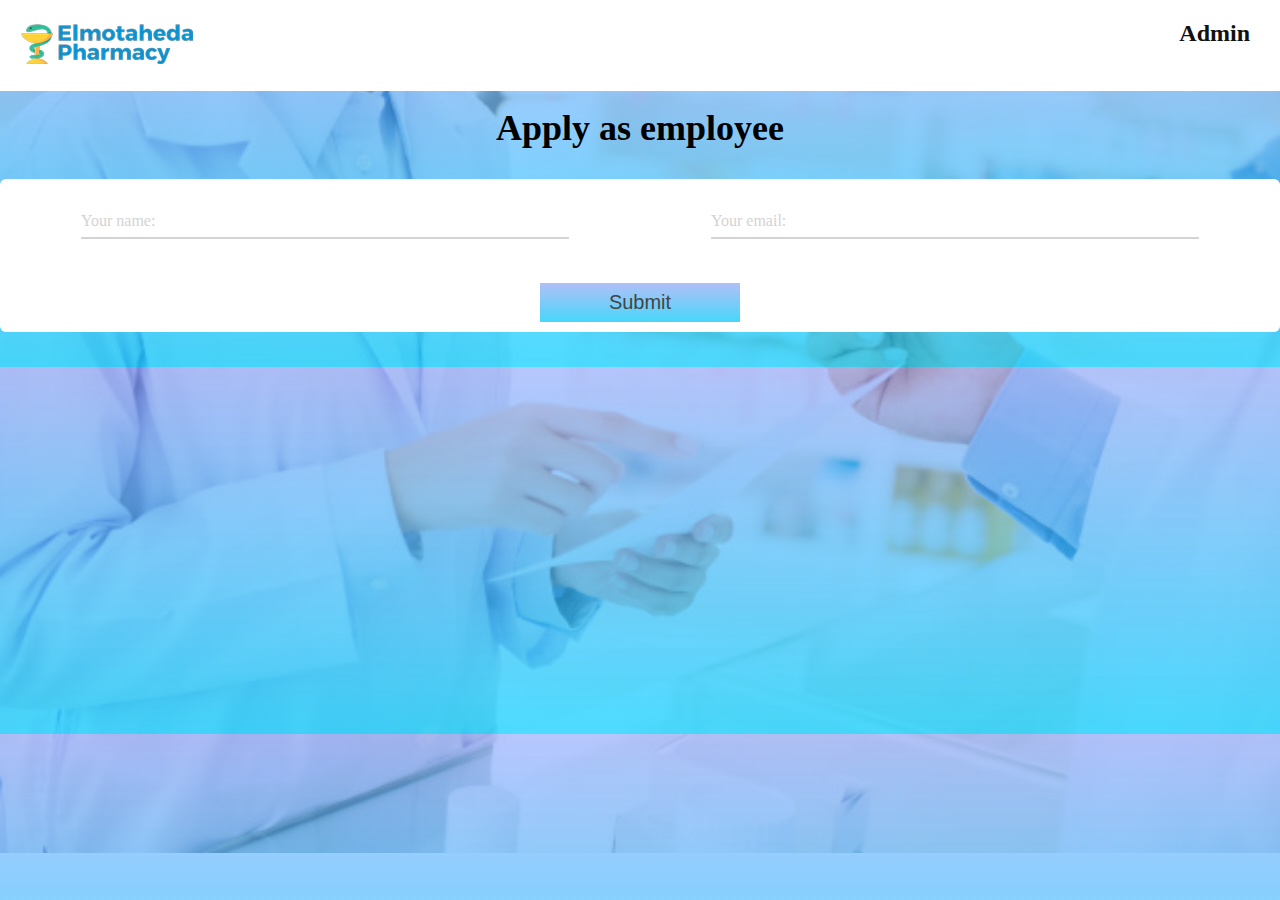
==== Views/Applier/index.html @ b6f4497a "building the form" ====
<!DOCTYPE html>
<html lang="en">
<head>
    <meta charset="UTF-8">
    <meta name="viewport" content="width=device-width, initial-scale=1.0">
    <link rel="stylesheet" href="css/css/bootstrap.min.css">
    <link rel="stylesheet" href="css/style.css">
    <title>ElMotaheda Pharmacy</title>
</head>
<body>
  
  <div class="head">
    <img src="imgs/logo-2.jpg" alt="Logo">
    <div class="admin">
      <a>Admin</a>
    </div>
  </div>
  <h2 style="text-align: center; color: #000; margin-top: 16px; font-size: 36px;">Apply as employee</h2>

    <form action="/action_page.php" method="GET">
        <div class="container">
      
         <div class="row">
             <div class="column">
              <div class="input-field">
                <input type="text" id="name" required />
                <label for="name">Your name:</label>
              </div>
             </div>
             <div class="column">
              <div class="input-field">
                <input type="email" id="email" required />
                <label for="email">Your email:</label>
              </div>
             </div>
         </div>

         <!-- <div class="row">
             <div class="column">
               <div class="input-field">
                <label class="date-label" for="dateofbirth">Date Of Birth</label>
                <input class="date-input" type="date" name="dateofbirth" id="dateofbirth">
               </div>
             </div>
             <div class="column">
              <div class="input-field">
                <input type="tel" id="phone" name="phone" 
                placeholder="012-711-201-06" pattern="01-[0-9]{1}-[0-9]{3}-[0-9]{3}-[0-9]{2}" required>
                <label for="phone">Enter a phone number:</label>
              </div>
            </div>
         </div>

         <div class="row">
          <div class="column">
            <div class="input-field">
              <div class="custom-select">
                <select id="jobs">
                  <option value="firts">Choose your job</option>
                  <option value="chemist">Chemist</option>
                  <option value="warehouse-manager">Warehouse Manager</option>
                  <option value="purchases-manager">Purchases & Sales Manager</option>
                  <option value="contracting-officer">Contracting officer</option>
                  <option value="call-center-service-director">Call Center Service Director</option>
                  <option value="beauty expert">Beauty expret</option>
                </select>
              </div>
            </div>
          </div>
          <div class="column">
           <div class="input-field">
              <input type="text" id="work-experience" required />
              <label for="work-experience">Your work experience:</label>
           </div>
         </div>
      </div>

      <div class="row">
        <div class="column">
          <div class="input-field">
            <input type="text" id="faculty" required />
            <label for="faculty">Faculty:</label>
          </div>
        </div>
        <div class="column">
         <div class="input-field">
          <input type="text" id="grade" required />
          <label for="grade">Grade:</label>
         </div>
       </div>
    </div>

    <div class="row">
      <div class="column">
        <div class="input-field">
          <label class="date-label" for="graduation-year">Graduation year</label>
          <input id="graduation-year" type="number" min="2010" max="2019" step="1" value="2016" />

        </div>
      </div>
      <div class="column">
       <div class="input-field">
        <input type="number" id="salary" required />
        <label for="salary">Expected salary:</label>
       </div>
     </div>
  </div>

  <div class="row">
    <div class="column">
      <div class="input-field">
        <span> English level:</span>
        <input type="range" value="0">
        <div id="h4-container"><div id="h4-subcontainer"><h4>0<span></span></h4></div></div>

      </div>
    </div>
    <div class="column">
     <div class="input-field">
      <span> Microsoft Office level:</span>    
        <select name="office" id="office">
          <option value="beginner">beginner</option>
          <option value="intermediate" >intermediate</option>
          <option value="advanced">advanced</option>
        </select>
      </div>
    </div>
  </div>

  <div class="row">
    <div class="column">
      <div class="input-field">
        <textarea id="work-places" name="work-places" placeholder="Write places you have workd in and why you left?"></textarea>
      </div>
      </div>
      <div class="column">
        <div class="input-field">
          <div class="file-upload-wrapper" data-text="upload personal image!">
            <input name="file-upload-field" type="file" class="file-upload-field" value="">
          </div>
        </div>
      </div>
    </div>

    <div class="row">
      <div class="column">
        <div class="input-field">
          <input type="text" id="city" />
          <label for="city">Your city:</label>
        </div>
      </div>
      <div class="column">
        <div class="input-field">
          <input type="text" id="address" />
          <label for="address">Your address:</label>
        </div>
      </div>
    </div> -->
    <input id="submit" onclick="window.open('./confirm.html', '_blank');"
    type="submit" value="Submit">
    
  </div> <!--Container-->


    
      </form>

      
      
    
      <script src="https://ajax.googleapis.com/ajax/libs/jquery/3.5.1/jquery.min.js"></script>

    <script src="js/main.js"></script>
</body>
</html>
---- Views/Applier/css/style.css ----
* {
    box-sizing: border-box;
    padding: 0;
    margin: 0;
}
/* linear-gradient(19deg, #21D4FD 0%, #B721FF 100%)      background-color: #21D4FD;
 */
body, html {
    height: auto;
    font-family: "Lato", Georgia, 'Times New Roman', serif;
    background: linear-gradient(to top, hsl(192, 100%, 50%, 0.7), rgba(135, 160, 252, 0.6)) , 
    url('../imgs/bg.jpg') no-repeat;
  background-size: cover;

}

.column {
    float: left;
    width: 50%;
    padding: 10px;
    margin-bottom: 30px;    
  }
  
  /* Clear floats after the columns */
  .row:after {
    content: "";
    display: table;
    clear: both;
  }

  @media screen and (max-width: 600px) {
    .column {
      width: 100%;
    }

    .container {
      margin: auto 40px;
    }
  }


  .container {
    padding: 10px;
    background-color: white;
    margin-top: 30px;
    margin-bottom: 35px;
    border-radius: 6px;
  }

  .head  {
    width: 100%;
    background-color: #fff
  }
  
  .head img {
    margin: 20px auto 20px 20px;
  }

  .admin {
    float: right;
    margin: 20px 30px 20px 20px;
    
  }

  .admin a {
    color: #111;
    font-size: 24px;
    font-weight: bold;
    text-decoration: none;
    cursor: pointer;
    
  }

  .admin a:hover {
    border-bottom: 1px solid #1597ff;
  }


  /* Overwrite default styles of hr */

  .input-field {
    position: relative;
    width: 80%;
    height: auto;
    line-height: 44px;
    margin: auto;
  }
  label {
    position: absolute;
    top: 0;
    left: 0;
    width: 100%;
    color: #d3d3d3;
    transition: 0.2s all;
    cursor: text;
  }
  input, select, textarea {
    width: 100%;
    border: 0;
    outline: 0;
    padding: 0.5rem 0;
    border-bottom: 2px solid #d3d3d3;
    box-shadow: none;
    color: #111;
  }

  textarea {
    border: 2px solid #1597ff;
    padding: 0;
  }

  textarea::placeholder {
    color: #d3d3d3;
    font-size: 1em;
  }


  input:invalid {
    outline: 0;
     /* color: #ff2300;
     border-color: #ff2300; */
  }
  input:focus,
  input:valid,
  select:focus,
  textarea:focus {
    border-image-source: linear-gradient(45deg, #21D4FD , #B721FF);
    border-image-slice: 1;
  }
  input:focus~label,
  input:valid~label {
    font-size: 16px;
    top: -24px;
    color: #5413cc;
  }
  
  [type="date"] {
    background:#fff url(https://cdn1.iconfinder.com/data/icons/cc_mono_icon_set/blacks/16x16/calendar_2.png)  97% 50% no-repeat ;
  }
  [type="date"]::-webkit-inner-spin-button {
    display: none;
  }
  [type="date"]::-webkit-calendar-picker-indicator {
    opacity: 0;
  }
  
  .date-label {
    margin-left: 160px;
  }
  

/* Custom select ===========================*/

/* The container must be positioned relative: */
.custom-select {
  position: relative;
  font-family: Arial;
}

.custom-select select {
  display: none; /*hide original SELECT element: */
}

.select-selected {
  background-color: DodgerBlue;
}

/* Style the arrow inside the select element: */
.select-selected:after {
  position: absolute;
  content: "";
  top: 27px;
  right: 10px;
  width: 0;
  height: 0;
  border: 6px solid transparent;
  border-color: #fff transparent transparent transparent;
}

/* Point the arrow upwards when the select box is open (active): */
.select-selected.select-arrow-active:after {
  border-color: transparent transparent #fff transparent;
  top: 7px;
}

/* style the items (options), including the selected item: */
.select-items div,.select-selected {
  color: #ffffff;
  padding: 8px 16px;
  border: 1px solid transparent;
  border-color: transparent transparent rgba(0, 0, 0, 0.1) transparent;
  cursor: pointer;
}

/* Style items (options): */
.select-items {
  position: absolute;
  background-image: linear-gradient(19deg, #21D4FD 0%, #B721FF 100%);
  top: 100%;
  left: 0;
  right: 0;
  z-index: 99;
}

/* Hide the items when the select box is closed: */
.select-hide {
  display: none;
}

.select-items div:hover, .same-as-selected {
  background-color: rgba(0, 0, 0, 0.1);
}


/* Custom slider=========================== */


/* ++++++++++++++===============================++++ */
input[type="range"] {
  outline: 0;
  border: 0;
  border-radius: 500px;
  width: 400px;
  max-width: 100%;
  margin: 24px 0 16px;
  transition: box-shadow 0.2s ease-in-out;
}

@media screen and (-webkit-min-device-pixel-ratio:0) {
  input[type="range"] {
    overflow: hidden;
    height: 40px;
    -webkit-appearance: none;
    background-color: #ddd;
  }


  input[type="range"]::-webkit-slider-runnable-track {
    height: 40px;
    -webkit-appearance: none;
    color: #444;
    transition: box-shadow 0.2s ease-in-out;
  }


  input[type="range"]::-webkit-slider-thumb {
    width: 40px;
    -webkit-appearance: none;
    height: 40px;
    cursor: pointer;
    background: #fff;
    box-shadow: -340px 0 0 320px #1597ff, inset 0 0 0 40px #1597ff;
    border-radius: 50%;
    transition: box-shadow 0.2s ease-in-out;
    position: relative;
  }
  input[type="range"]:active::-webkit-slider-thumb {
    background: #fff;
    box-shadow: -340px 0 0 320px #1597ff, inset 0 0 0 3px #1597ff;
  }

}


  input:not(:active) + #h4-container h4 {
    opacity: 0;
    margin-top: -50px;
    pointer-events: none;
  }

  #h4-container {
    width: 400px;
    max-width: 100%;
    padding: 0 20px;
    box-sizing: border-box;
    position: relative;
  }

  #h4-subcontainer {
		width: 100%;
		position: relative;
  }

  h4 {
    display: flex;
    align-items: center;
    justify-content: center;
    position: absolute;
    top: 0;
    width: 40px;
    height: 40px;
    color: #fff !important;
    font-size: 12px;
    transform-origin: center -10px;
    transform: translateX(-50%);
    transition: margin-top 0.15s ease-in-out,
      opacity 0.15s ease-in-out;
  }

  #h4-subcontainer span {
    position: absolute;
    width: 100%;
    height: 100%;
    top: 0;
    left: 0;
    background-color: #1597ff;
    border-radius: 0 50% 50% 50%;
    transform: rotate(45deg);
    z-index: -1;
  }

  /* File upload ====================== */
  .file-upload-wrapper {
    position: relative;
    width: 100%;
    height: 57px;
    border: 2px solid #4aadfd;

  }
  
  .file-upload-wrapper::after {
    content: attr(data-text);
      font-size: 18px;
      position: absolute;
      top: 0;
      left: 0;
      background: #fff;
      padding: 10px 15px;
      display: block;
      width: calc(100% - 40px);
      pointer-events: none;
      z-index: 20;
      height: 40px;
      line-height: 40px;
      color: rgb(119, 115, 115);
      border-radius: 5px 10px 10px 5px;
      font-weight: 300;
  }

  .file-upload-wrapper::before {
     content: 'Upload';
      position: absolute;
      top: 0;
      right: 0;
      display: inline-block;
      height: 55px;
      background: #4aadfd;
      color: #fff;
      font-weight: 700;
      z-index: 25;
      font-size: 16px;
      padding: 0 15px;
      text-transform: uppercase;
      pointer-events: none;
  }

  .file-upload-wrapper:hover .file-upload-wrapper::before {
    background: darken(#1597ff, 10%);
  }

.file-upload-field  {
  opacity: 0;
  position: absolute;
  top: 0;
  right: 0;
  bottom: 0;
  left: 0;
  z-index: 99;
  height: 40px;
  margin: 0;
  padding: 0;
  display: block;
  cursor: pointer;
  width: 100%;
}
    

input[type="submit"] {
  width: 200px;
  border: none;
  font-size: 20px;
  color: #444;
  background-image: linear-gradient(to top, hsl(192, 100%, 50%, 0.7), rgba(135, 160, 252, 0.6)) ;
  margin-left: calc(50% - 100px);
}
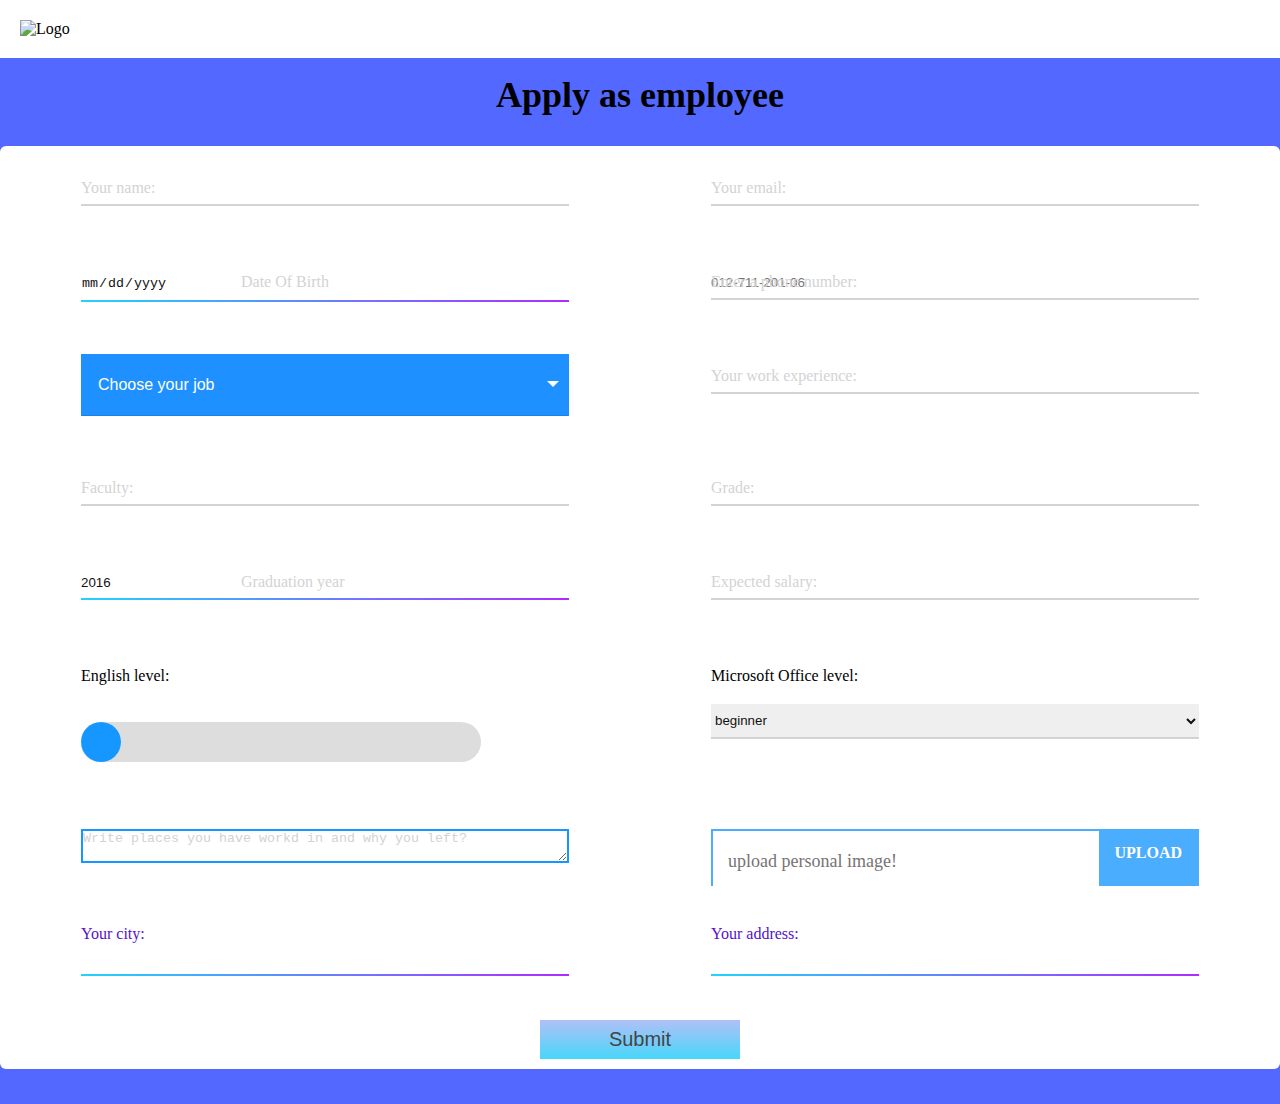
==== commit 5e0f2b43: "Add th final" ====
--- a/Views/Applier/index.html
+++ b/Views/Applier/index.html
@@ -3,173 +3,698 @@
 <head>
     <meta charset="UTF-8">
     <meta name="viewport" content="width=device-width, initial-scale=1.0">
-    <link rel="stylesheet" href="css/css/bootstrap.min.css">
-    <link rel="stylesheet" href="css/style.css">
+    <style>
+        * {
+            box-sizing: border-box;
+            padding: 0;
+            margin: 0;
+        }
+        /* linear-gradient(19deg, #21D4FD 0%, #B721FF 100%)      background-color: #21D4FD;
+         */
+        body, html {
+            height: auto;
+            font-family: "Lato", Georgia, 'Times New Roman', serif;
+            background-size: cover;
+            background-color: #5268ff;
+        }
+
+        .column {
+            float: left;
+            width: 50%;
+            padding: 10px;
+            margin-bottom: 30px;
+        }
+
+        /* Clear floats after the columns */
+        .row:after {
+            content: "";
+            display: table;
+            clear: both;
+        }
+
+        @media screen and (max-width: 600px) {
+            .column {
+                width: 100%;
+            }
+
+            .container {
+                margin: auto 40px;
+            }
+        }
+
+
+        .container {
+            padding: 10px;
+            background-color: white;
+            margin-top: 30px;
+            margin-bottom: 35px;
+            border-radius: 6px;
+        }
+
+        .head  {
+            width: 100%;
+            background-color: #fff
+        }
+
+        .head img {
+            margin: 20px auto 20px 20px;
+        }
+
+
+        /* Overwrite default styles of hr */
+
+        .input-field {
+            position: relative;
+            width: 80%;
+            height: auto;
+            line-height: 44px;
+            margin: auto;
+        }
+        label {
+            position: absolute;
+            top: 0;
+            left: 0;
+            width: 100%;
+            color: #d3d3d3;
+            transition: 0.2s all;
+            cursor: text;
+        }
+        input, select, textarea {
+            width: 100%;
+            border: 0;
+            outline: 0;
+            padding: 0.5rem 0;
+            border-bottom: 2px solid #d3d3d3;
+            box-shadow: none;
+            color: #111;
+        }
+
+        textarea {
+            border: 2px solid #1597ff;
+            padding: 0;
+        }
+
+        textarea::placeholder {
+            color: #d3d3d3;
+            font-size: 1em;
+        }
+
+
+        input:invalid {
+            outline: 0;
+            /* color: #ff2300;
+            border-color: #ff2300; */
+        }
+        input:focus,
+        input:valid,
+        select:focus,
+        textarea:focus {
+            border-image-source: linear-gradient(45deg, #21D4FD , #B721FF);
+            border-image-slice: 1;
+        }
+        input:focus~label,
+        input:valid~label {
+            font-size: 16px;
+            top: -24px;
+            color: #5413cc;
+        }
+
+        [type="date"] {
+            background:#fff url(https://cdn1.iconfinder.com/data/icons/cc_mono_icon_set/blacks/16x16/calendar_2.png)  97% 50% no-repeat ;
+        }
+        [type="date"]::-webkit-inner-spin-button {
+            display: none;
+        }
+        [type="date"]::-webkit-calendar-picker-indicator {
+            opacity: 0;
+        }
+
+        .date-label {
+            margin-left: 160px;
+        }
+
+
+        /* Custom select ===========================*/
+
+        /* The container must be positioned relative: */
+        .custom-select {
+            position: relative;
+            font-family: Arial;
+        }
+
+        .custom-select select {
+            display: none; /*hide original SELECT element: */
+        }
+
+        .select-selected {
+            background-color: DodgerBlue;
+        }
+
+        /* Style the arrow inside the select element: */
+        .select-selected:after {
+            position: absolute;
+            content: "";
+            top: 27px;
+            right: 10px;
+            width: 0;
+            height: 0;
+            border: 6px solid transparent;
+            border-color: #fff transparent transparent transparent;
+        }
+
+        /* Point the arrow upwards when the select box is open (active): */
+        .select-selected.select-arrow-active:after {
+            border-color: transparent transparent #fff transparent;
+            top: 7px;
+        }
+
+        /* style the items (options), including the selected item: */
+        .select-items div,.select-selected {
+            color: #ffffff;
+            padding: 8px 16px;
+            border: 1px solid transparent;
+            border-color: transparent transparent rgba(0, 0, 0, 0.1) transparent;
+            cursor: pointer;
+        }
+
+        /* Style items (options): */
+        .select-items {
+            position: absolute;
+            background-image: linear-gradient(19deg, #21D4FD 0%, #B721FF 100%);
+            top: 100%;
+            left: 0;
+            right: 0;
+            z-index: 99;
+        }
+
+        /* Hide the items when the select box is closed: */
+        .select-hide {
+            display: none;
+        }
+
+        .select-items div:hover, .same-as-selected {
+            background-color: rgba(0, 0, 0, 0.1);
+        }
+
+
+        /* Custom slider=========================== */
+
+
+        /* ++++++++++++++===============================++++ */
+        input[type="range"] {
+            outline: 0;
+            border: 0;
+            border-radius: 500px;
+            width: 400px;
+            max-width: 100%;
+            margin: 24px 0 16px;
+            transition: box-shadow 0.2s ease-in-out;
+        }
+
+        @media screen and (-webkit-min-device-pixel-ratio:0) {
+            input[type="range"] {
+                overflow: hidden;
+                height: 40px;
+                -webkit-appearance: none;
+                background-color: #ddd;
+            }
+
+
+            input[type="range"]::-webkit-slider-runnable-track {
+                height: 40px;
+                -webkit-appearance: none;
+                color: #444;
+                transition: box-shadow 0.2s ease-in-out;
+            }
+
+
+            input[type="range"]::-webkit-slider-thumb {
+                width: 40px;
+                -webkit-appearance: none;
+                height: 40px;
+                cursor: pointer;
+                background: #fff;
+                box-shadow: -340px 0 0 320px #1597ff, inset 0 0 0 40px #1597ff;
+                border-radius: 50%;
+                transition: box-shadow 0.2s ease-in-out;
+                position: relative;
+            }
+            input[type="range"]:active::-webkit-slider-thumb {
+                background: #fff;
+                box-shadow: -340px 0 0 320px #1597ff, inset 0 0 0 3px #1597ff;
+            }
+
+        }
+
+
+        input:not(:active) + #h4-container h4 {
+            opacity: 0;
+            margin-top: -50px;
+            pointer-events: none;
+        }
+
+        #h4-container {
+            width: 400px;
+            max-width: 100%;
+            padding: 0 20px;
+            box-sizing: border-box;
+            position: relative;
+        }
+
+        #h4-subcontainer {
+            width: 100%;
+            position: relative;
+        }
+
+        h4 {
+            display: flex;
+            align-items: center;
+            justify-content: center;
+            position: absolute;
+            top: 0;
+            width: 40px;
+            height: 40px;
+            color: #fff !important;
+            font-size: 12px;
+            transform-origin: center -10px;
+            transform: translateX(-50%);
+            transition: margin-top 0.15s ease-in-out,
+            opacity 0.15s ease-in-out;
+        }
+
+        #h4-subcontainer span {
+            position: absolute;
+            width: 100%;
+            height: 100%;
+            top: 0;
+            left: 0;
+            background-color: #1597ff;
+            border-radius: 0 50% 50% 50%;
+            transform: rotate(45deg);
+            z-index: -1;
+        }
+
+        /* File upload ====================== */
+        .file-upload-wrapper {
+            position: relative;
+            width: 100%;
+            height: 57px;
+            border: 2px solid #4aadfd;
+
+        }
+
+        .file-upload-wrapper::after {
+            content: attr(data-text);
+            font-size: 18px;
+            position: absolute;
+            top: 0;
+            left: 0;
+            background: #fff;
+            padding: 10px 15px;
+            display: block;
+            width: calc(100% - 40px);
+            pointer-events: none;
+            z-index: 20;
+            height: 40px;
+            line-height: 40px;
+            color: rgb(119, 115, 115);
+            border-radius: 5px 10px 10px 5px;
+            font-weight: 300;
+        }
+
+        .file-upload-wrapper::before {
+            content: 'Upload';
+            position: absolute;
+            top: 0;
+            right: 0;
+            display: inline-block;
+            height: 55px;
+            background: #4aadfd;
+            color: #fff;
+            font-weight: 700;
+            z-index: 25;
+            font-size: 16px;
+            padding: 0 15px;
+            text-transform: uppercase;
+            pointer-events: none;
+        }
+
+        .file-upload-wrapper:hover .file-upload-wrapper::before {
+            background: darken(#1597ff, 10%);
+        }
+
+        .file-upload-field  {
+            opacity: 0;
+            position: absolute;
+            top: 0;
+            right: 0;
+            bottom: 0;
+            left: 0;
+            z-index: 99;
+            height: 40px;
+            margin: 0;
+            padding: 0;
+            display: block;
+            cursor: pointer;
+            width: 100%;
+        }
+
+
+        input[type="submit"] {
+            width: 200px;
+            border: none;
+            font-size: 20px;
+            color: #444;
+            background-image: linear-gradient(to top, hsl(192, 100%, 50%, 0.7), rgba(135, 160, 252, 0.6)) ;
+            margin-left: calc(50% - 100px);
+        }
+
+    </style>
     <title>ElMotaheda Pharmacy</title>
 </head>
 <body>
-  
-  <div class="head">
+
+<div class="head">
     <img src="imgs/logo-2.jpg" alt="Logo">
-    <div class="admin">
-      <a>Admin</a>
-    </div>
-  </div>
-  <h2 style="text-align: center; color: #000; margin-top: 16px; font-size: 36px;">Apply as employee</h2>
-
-    <form action="/action_page.php" method="GET">
-        <div class="container">
-      
-         <div class="row">
-             <div class="column">
-              <div class="input-field">
-                <input type="text" id="name" required />
-                <label for="name">Your name:</label>
-              </div>
-             </div>
-             <div class="column">
-              <div class="input-field">
-                <input type="email" id="email" required />
-                <label for="email">Your email:</label>
-              </div>
-             </div>
-         </div>
-
-         <!-- <div class="row">
-             <div class="column">
-               <div class="input-field">
-                <label class="date-label" for="dateofbirth">Date Of Birth</label>
-                <input class="date-input" type="date" name="dateofbirth" id="dateofbirth">
-               </div>
-             </div>
-             <div class="column">
-              <div class="input-field">
-                <input type="tel" id="phone" name="phone" 
-                placeholder="012-711-201-06" pattern="01-[0-9]{1}-[0-9]{3}-[0-9]{3}-[0-9]{2}" required>
-                <label for="phone">Enter a phone number:</label>
-              </div>
-            </div>
-         </div>
-
-         <div class="row">
-          <div class="column">
-            <div class="input-field">
-              <div class="custom-select">
-                <select id="jobs">
-                  <option value="firts">Choose your job</option>
-                  <option value="chemist">Chemist</option>
-                  <option value="warehouse-manager">Warehouse Manager</option>
-                  <option value="purchases-manager">Purchases & Sales Manager</option>
-                  <option value="contracting-officer">Contracting officer</option>
-                  <option value="call-center-service-director">Call Center Service Director</option>
-                  <option value="beauty expert">Beauty expret</option>
-                </select>
-              </div>
-            </div>
-          </div>
-          <div class="column">
-           <div class="input-field">
-              <input type="text" id="work-experience" required />
-              <label for="work-experience">Your work experience:</label>
-           </div>
-         </div>
-      </div>
-
-      <div class="row">
-        <div class="column">
-          <div class="input-field">
-            <input type="text" id="faculty" required />
-            <label for="faculty">Faculty:</label>
-          </div>
+</div>
+<h2 style="text-align: center; color: #000; margin-top: 16px; font-size: 36px;">Apply as employee</h2>
+
+<form action="/action_page.php">
+    <div class="container">
+
+        <div class="row">
+            <div class="column">
+                <div class="input-field">
+                    <input type="text" id="name" required />
+                    <label for="name">Your name:</label>
+                </div>
+            </div>
+            <div class="column">
+                <div class="input-field">
+                    <input type="email" id="email" required />
+                    <label for="email">Your email:</label>
+                </div>
+            </div>
         </div>
-        <div class="column">
-         <div class="input-field">
-          <input type="text" id="grade" required />
-          <label for="grade">Grade:</label>
-         </div>
-       </div>
-    </div>
-
-    <div class="row">
-      <div class="column">
-        <div class="input-field">
-          <label class="date-label" for="graduation-year">Graduation year</label>
-          <input id="graduation-year" type="number" min="2010" max="2019" step="1" value="2016" />
-
+
+        <div class="row">
+            <div class="column">
+                <div class="input-field">
+                    <label class="date-label" for="dateofbirth">Date Of Birth</label>
+                    <input class="date-input" type="date" name="dateofbirth" id="dateofbirth">
+                </div>
+            </div>
+            <div class="column">
+                <div class="input-field">
+                    <input type="tel" id="phone" name="phone"
+                           placeholder="012-711-201-06" pattern="01-[0-9]{1}-[0-9]{3}-[0-9]{3}-[0-9]{2}" required>
+                    <label for="phone">Enter a phone number:</label>
+                </div>
+            </div>
         </div>
-      </div>
-      <div class="column">
-       <div class="input-field">
-        <input type="number" id="salary" required />
-        <label for="salary">Expected salary:</label>
-       </div>
-     </div>
-  </div>
-
-  <div class="row">
-    <div class="column">
-      <div class="input-field">
-        <span> English level:</span>
-        <input type="range" value="0">
-        <div id="h4-container"><div id="h4-subcontainer"><h4>0<span></span></h4></div></div>
-
-      </div>
-    </div>
-    <div class="column">
-     <div class="input-field">
-      <span> Microsoft Office level:</span>    
-        <select name="office" id="office">
-          <option value="beginner">beginner</option>
-          <option value="intermediate" >intermediate</option>
-          <option value="advanced">advanced</option>
-        </select>
-      </div>
-    </div>
-  </div>
-
-  <div class="row">
-    <div class="column">
-      <div class="input-field">
-        <textarea id="work-places" name="work-places" placeholder="Write places you have workd in and why you left?"></textarea>
-      </div>
-      </div>
-      <div class="column">
-        <div class="input-field">
-          <div class="file-upload-wrapper" data-text="upload personal image!">
-            <input name="file-upload-field" type="file" class="file-upload-field" value="">
-          </div>
+
+        <div class="row">
+            <div class="column">
+                <div class="input-field">
+                    <div class="custom-select">
+                        <select id="jobs">
+                            <option value="firts">Choose your job</option>
+                            <option value="chemist">Chemist</option>
+                            <option value="warehouse-manager">Warehouse Manager</option>
+                            <option value="purchases-manager">Purchases & Sales Manager</option>
+                            <option value="contracting-officer">Contracting officer</option>
+                            <option value="call-center-service-director">Call Center Service Director</option>
+                            <option value="beauty expert">Beauty expret</option>
+                        </select>
+                    </div>
+                </div>
+            </div>
+            <div class="column">
+                <div class="input-field">
+                    <input type="text" id="work-experience" required />
+                    <label for="work-experience">Your work experience:</label>
+                </div>
+            </div>
         </div>
-      </div>
-    </div>
-
-    <div class="row">
-      <div class="column">
-        <div class="input-field">
-          <input type="text" id="city" />
-          <label for="city">Your city:</label>
+
+        <div class="row">
+            <div class="column">
+                <div class="input-field">
+                    <input type="text" id="faculty" required />
+                    <label for="faculty">Faculty:</label>
+                </div>
+            </div>
+            <div class="column">
+                <div class="input-field">
+                    <input type="text" id="grade" required />
+                    <label for="grade">Grade:</label>
+                </div>
+            </div>
         </div>
-      </div>
-      <div class="column">
-        <div class="input-field">
-          <input type="text" id="address" />
-          <label for="address">Your address:</label>
+
+        <div class="row">
+            <div class="column">
+                <div class="input-field">
+                    <label class="date-label" for="graduation-year">Graduation year</label>
+                    <input id="graduation-year" type="number" min="2010" max="2019" step="1" value="2016" />
+
+                </div>
+            </div>
+            <div class="column">
+                <div class="input-field">
+                    <input type="number" id="salary" required />
+                    <label for="salary">Expected salary:</label>
+                </div>
+            </div>
         </div>
-      </div>
-    </div> -->
-    <input id="submit" onclick="window.open('./confirm.html', '_blank');"
-    type="submit" value="Submit">
-    
-  </div> <!--Container-->
-
-
-    
-      </form>
-
-      
-      
-    
-      <script src="https://ajax.googleapis.com/ajax/libs/jquery/3.5.1/jquery.min.js"></script>
-
-    <script src="js/main.js"></script>
+
+        <div class="row">
+            <div class="column">
+                <div class="input-field">
+                    <span> English level:</span>
+                    <input type="range" value="0">
+                    <div id="h4-container"><div id="h4-subcontainer"><h4>0<span></span></h4></div></div>
+
+                </div>
+            </div>
+            <div class="column">
+                <div class="input-field">
+                    <span> Microsoft Office level:</span>
+                    <select name="office" id="office">
+                        <option value="beginner">beginner</option>
+                        <option value="intermediate" >intermediate</option>
+                        <option value="advanced">advanced</option>
+                    </select>
+                </div>
+            </div>
+        </div>
+
+        <div class="row">
+            <div class="column">
+                <div class="input-field">
+                    <textarea id="work-places" name="work-places" placeholder="Write places you have workd in and why you left?"></textarea>
+                </div>
+            </div>
+            <div class="column">
+                <div class="input-field">
+                    <div class="file-upload-wrapper" data-text="upload personal image!">
+                        <input name="file-upload-field" type="file" class="file-upload-field" value="">
+                    </div>
+                </div>
+            </div>
+        </div>
+
+        <div class="row">
+            <div class="column">
+                <div class="input-field">
+                    <input type="text" id="city" />
+                    <label for="city">Your city:</label>
+                </div>
+            </div>
+            <div class="column">
+                <div class="input-field">
+                    <input type="text" id="address" />
+                    <label for="address">Your address:</label>
+                </div>
+            </div>
+        </div>
+        <input id="submit" type="submit" value="Submit">
+    </div> <!--Container-->
+
+
+
+
+</form>
+
+
+<script src="https://ajax.googleapis.com/ajax/libs/jquery/3.5.1/jquery.min.js"></script>
+
+<script>
+    //Custom select
+
+    var x, i, j, l, ll, selElmnt, a, b, c;
+    /* Look for any elements with the class "custom-select": */
+    x = document.getElementsByClassName("custom-select");
+    l = x.length;
+    for (i = 0; i < l; i++) {
+        selElmnt = x[i].getElementsByTagName("select")[0];
+        ll = selElmnt.length;
+        /* For each element, create a new DIV that will act as the selected item: */
+        a = document.createElement("DIV");
+        a.setAttribute("class", "select-selected");
+        a.innerHTML = selElmnt.options[selElmnt.selectedIndex].innerHTML;
+        x[i].appendChild(a);
+        /* For each element, create a new DIV that will contain the option list: */
+        b = document.createElement("DIV");
+        b.setAttribute("class", "select-items select-hide");
+        for (j = 1; j < ll; j++) {
+            /* For each option in the original select element,
+            create a new DIV that will act as an option item: */
+            c = document.createElement("DIV");
+            c.innerHTML = selElmnt.options[j].innerHTML;
+            c.addEventListener("click", function(e) {
+                /* When an item is clicked, update the original select box,
+                and the selected item: */
+                var y, i, k, s, h, sl, yl;
+                s = this.parentNode.parentNode.getElementsByTagName("select")[0];
+                sl = s.length;
+                h = this.parentNode.previousSibling;
+                for (i = 0; i < sl; i++) {
+                    if (s.options[i].innerHTML == this.innerHTML) {
+                        s.selectedIndex = i;
+                        h.innerHTML = this.innerHTML;
+                        y = this.parentNode.getElementsByClassName("same-as-selected");
+                        yl = y.length;
+                        for (k = 0; k < yl; k++) {
+                            y[k].removeAttribute("class");
+                        }
+                        this.setAttribute("class", "same-as-selected");
+                        break;
+                    }
+                }
+                h.click();
+            });
+            b.appendChild(c);
+        }
+        x[i].appendChild(b);
+        a.addEventListener("click", function(e) {
+            /* When the select box is clicked, close any other select boxes,
+            and open/close the current select box: */
+            e.stopPropagation();
+            closeAllSelect(this);
+            this.nextSibling.classList.toggle("select-hide");
+            this.classList.toggle("select-arrow-active");
+        });
+    }
+
+    function closeAllSelect(elmnt) {
+        /* A function that will close all select boxes in the document,
+        except the current select box: */
+        var x, y, i, xl, yl, arrNo = [];
+        x = document.getElementsByClassName("select-items");
+        y = document.getElementsByClassName("select-selected");
+        xl = x.length;
+        yl = y.length;
+        for (i = 0; i < yl; i++) {
+            if (elmnt == y[i]) {
+                arrNo.push(i)
+            } else {
+                y[i].classList.remove("select-arrow-active");
+            }
+        }
+        for (i = 0; i < xl; i++) {
+            if (arrNo.indexOf(i)) {
+                x[i].classList.add("select-hide");
+            }
+        }
+    }
+
+    /* If the user clicks anywhere outside the select box,
+    then close all select boxes: */
+    document.addEventListener("click", closeAllSelect);
+
+    // Custom Slider==================
+    $(function() {
+        var rangePercent = $('[type="range"]').val();
+        $('[type="range"]').on('change input', function() {
+            rangePercent = $('[type="range"]').val();
+            $('h4').html(rangePercent+'<span></span>');
+            $('[type="range"], h4>span').css('filter', 'hue-rotate(-' + rangePercent + 'deg)');
+            // $('h4').css({'transform': 'translateX(calc(-50% - 20px)) scale(' + (1+(rangePercent/100)) + ')', 'left': rangePercent+'%'});
+            $('h4').css({'transform': 'translateX(-50%) scale(' + (1+(rangePercent/100)) + ')', 'left': rangePercent+'%'});
+        });
+    });
+
+
+    //Skills box
+
+    // Create a "close" button and append it to each list item
+    var myNodelist = document.getElementsByTagName("LI");
+    var i;
+    for (i = 0; i < myNodelist.length; i++) {
+        var span = document.createElement("SPAN");
+        var txt = document.createTextNode("\u00D7");
+        span.className = "close";
+        span.appendChild(txt);
+        myNodelist[i].appendChild(span);
+    }
+
+    // Click on a close button to hide the current list item
+    var close = document.getElementsByClassName("close");
+    var i;
+    for (i = 0; i < close.length; i++) {
+        close[i].onclick = function() {
+            var div = this.parentElement;
+            div.style.display = "none";
+        }
+    }
+
+    // Add a "checked" symbol when clicking on a list item
+    var list = document.querySelector('ul');
+    list.addEventListener('click', function(ev) {
+        if (ev.target.tagName === 'LI') {
+            ev.target.classList.toggle('checked');
+        }
+    }, false);
+
+    // Create a new list item when clicking on the "Add" button
+    function newElement() {
+        var li = document.createElement("li");
+        var inputValue = document.getElementById("myInput").value;
+        var t = document.createTextNode(inputValue);
+        li.appendChild(t);
+        if (inputValue === '') {
+            alert("You must write something!");
+        } else {
+            document.getElementById("myUL").appendChild(li);
+        }
+        document.getElementById("myInput").value = "";
+
+        var span = document.createElement("SPAN");
+        var txt = document.createTextNode("\u00D7");
+        span.className = "close";
+        span.appendChild(txt);
+        li.appendChild(span);
+
+        for (i = 0; i < close.length; i++) {
+            close[i].onclick = function() {
+                var div = this.parentElement;
+                div.style.display = "none";
+            }
+        }
+    }
+
+    //File upload
+    $("form").on("change", ".file-upload-field", function(){
+        $(this).parent(".file-upload-wrapper").attr("data-text",         $(this).val().replace(/.*(\/|\\)/, '') );
+    });
+
+    //Submit button
+
+    let submitBtn = document.getElementById("submit");
+
+
+
+</script>
 </body>
-</html>+</html>
